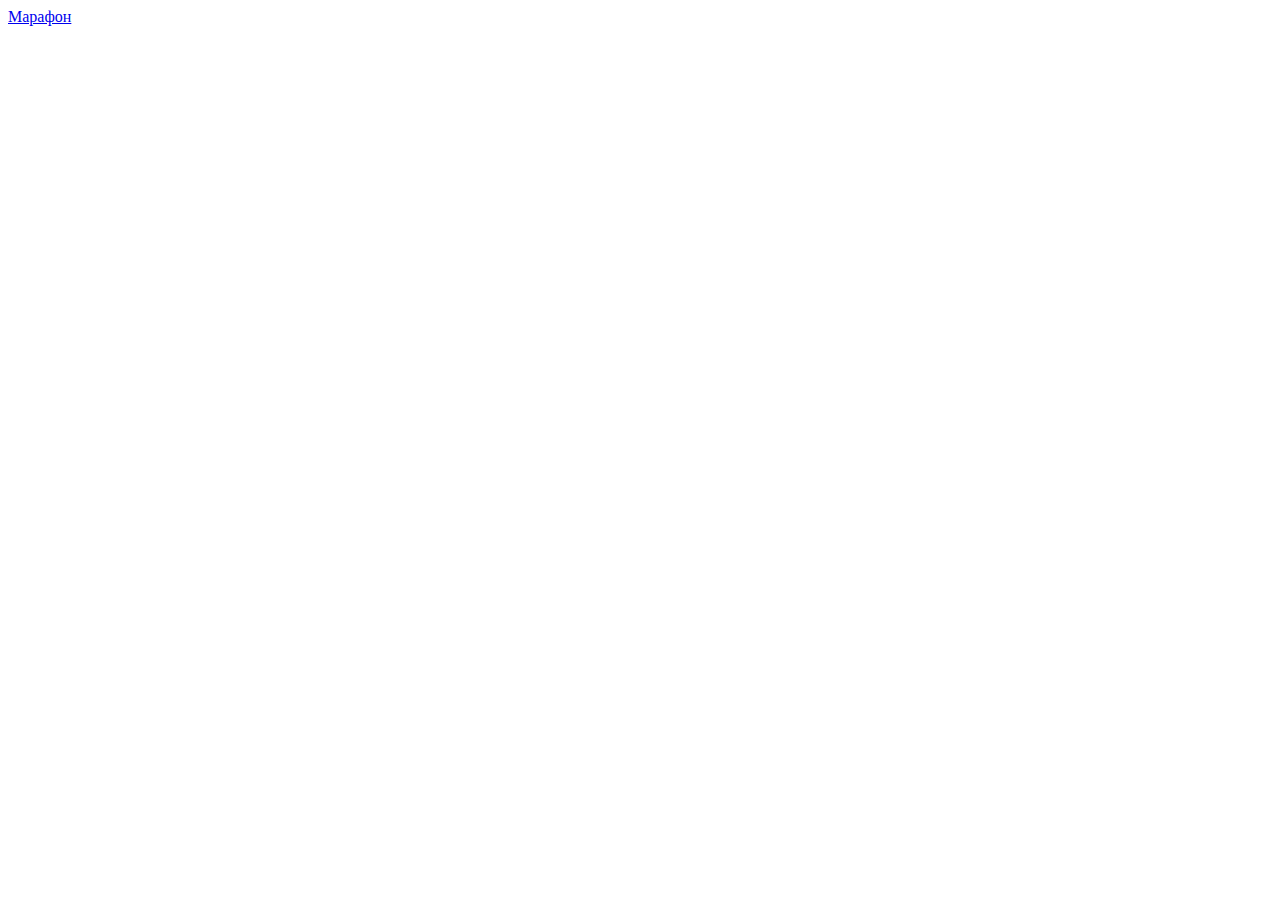
==== index.html @ 185fa80b "add #49" ====
<!DOCTYPE html>
<html lang="en">
<head>
    <meta charset="UTF-8">
    <meta http-equiv="X-UA-Compatible" content="IE=edge">
    <meta name="viewport" content="width=device-width, initial-scale=1.0">
    <title>Проекты</title>
</head>
<body>
    <a href="marathon/todo-with-UI#49/index.html">Марафон</a>
</body>
</html>
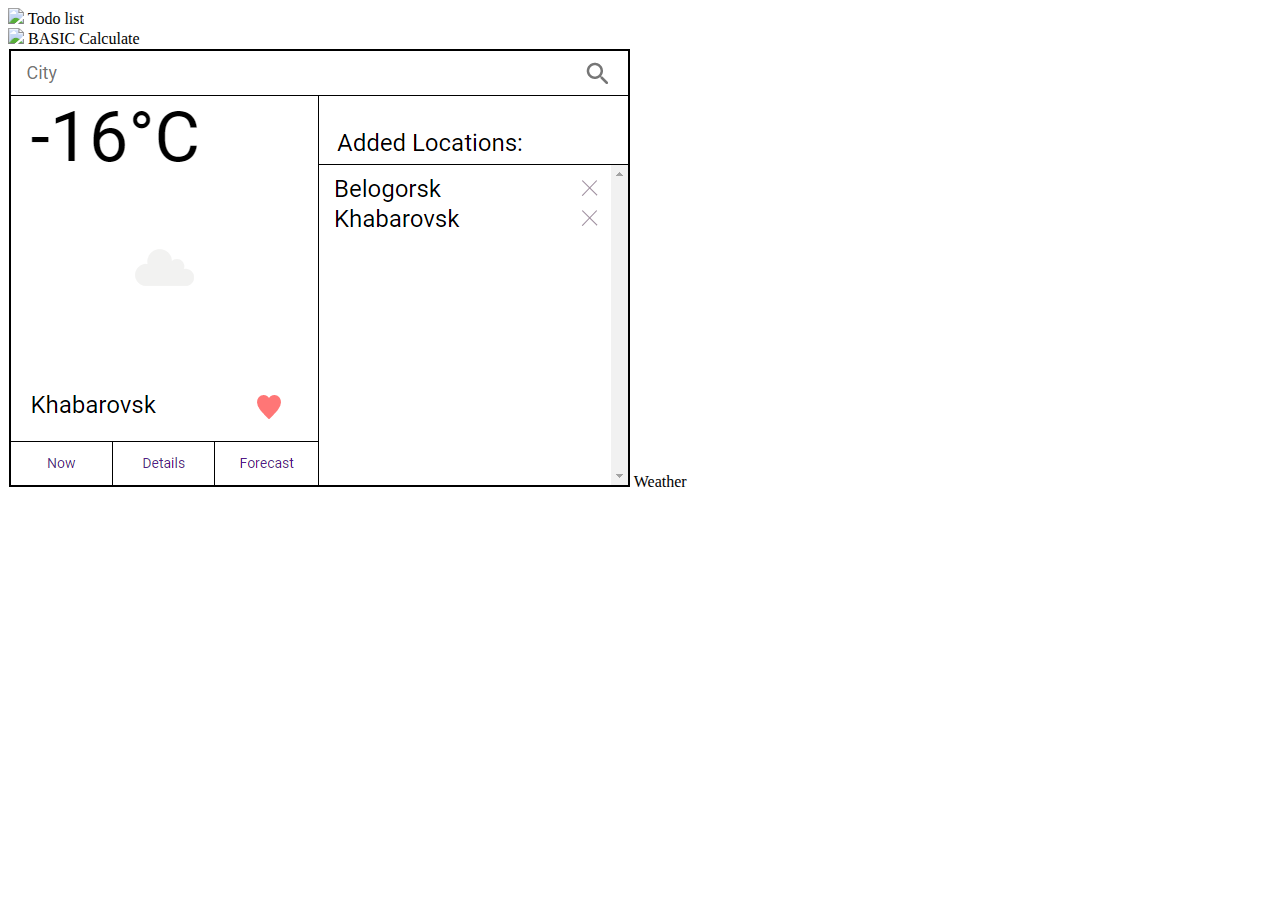
==== commit b451f87e: "added item weather" ====
--- a/index.html
+++ b/index.html
@@ -4,9 +4,38 @@
     <meta charset="UTF-8">
     <meta http-equiv="X-UA-Compatible" content="IE=edge">
     <meta name="viewport" content="width=device-width, initial-scale=1.0">
-    <title>Проекты</title>
+    <link rel="stylesheet" href="css/style.css">
+    <title>Учебные проекты</title>
 </head>
 <body>
-    <a href="marathon/todo-with-UI#49/index.html">Марафон</a>
+    <header>
+
+    </header>
+    <main>
+        <section id="marathon" class="project" >
+            <div class="container">
+                <div class="project_column" >
+
+                    <div class="project_item height">
+                    <a class="item_link" href="marathon/todo-with-UI%2349/"> <img class="item_img_height" src="img/todo.png"></a>
+                        <span class="item_text"> Todo list</span>
+                    </div>
+
+                    <div class="project_item height">
+                        <a href='#'> <img class="item_img_height" src="img/calc.png"></a>
+                        <span class="item_text"> BASIC Calculate</span>
+                    </div>
+                    <div class="project_item width">
+                        <a href='marathon/weather-with-UI%2362/#now'> <img class="item_img_width" src="img/weather.png"></a>
+                        <span class="item_text"> Weather</span>
+                    </div>
+                </div>
+            </div>
+        </section>
+        <section class="">
+
+        </section>
+    </main>
+
 </body>
 </html>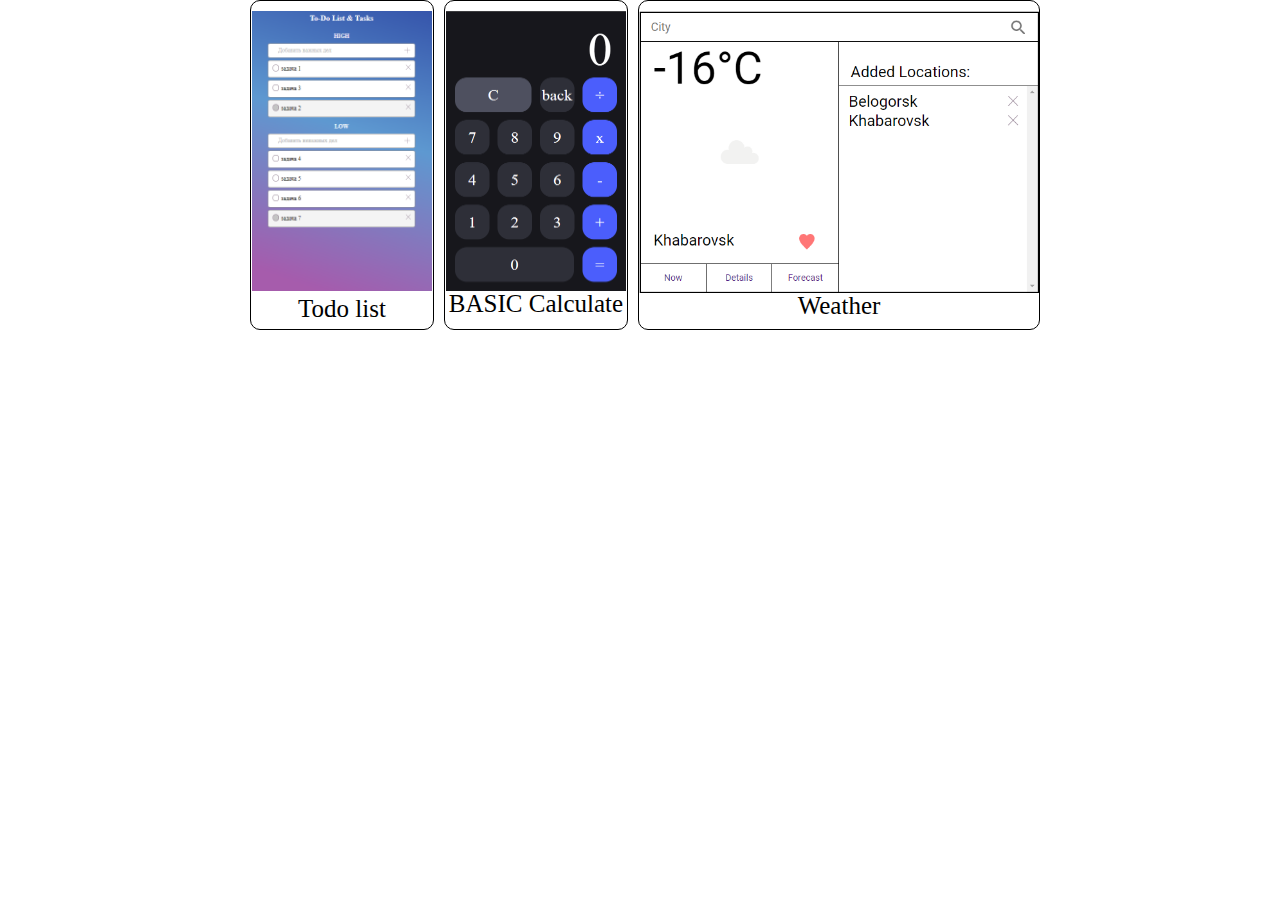
==== commit d82b25bb: "update href main pages" ====
--- a/index.html
+++ b/index.html
@@ -22,7 +22,7 @@
                     </div>
 
                     <div class="project_item height">
-                        <a href='#'> <img class="item_img_height" src="img/calc.png"></a>
+                        <a href='marathon/calc-with-UI%2342/'> <img class="item_img_height" src="img/calc.png"></a>
                         <span class="item_text"> BASIC Calculate</span>
                     </div>
                     <div class="project_item width">
--- a/css/style.css
+++ b/css/style.css
@@ -0,0 +1,65 @@
+/*Обнуление*/
+*{padding: 0;margin: 0;border: 0;}
+*,*:before,*:after{-moz-box-sizing: border-box;-webkit-box-sizing: border-box;box-sizing: border-box;}
+:focus,:active{outline: none;}
+a:focus,a:active{outline: none;}
+nav,footer,header,aside{display: block;}
+html,body{height:100%;width:100%;font-size:100%;line-height:1;font-size:14px;-ms-text-size-adjust:100%;-moz-text-size-adjust:100%;-webkit-text-size-adjust:100%;}
+ input,button,textarea{font-family:inherit;}
+ input::-ms-clear{display: none;}
+button{cursor: pointer;}
+button::-moz-focus-inner{padding:0;border:0;}
+a,a:visited{text-decoration: none;}
+a:hover{text-decoration: none;}
+ul li{list-style: none;}
+img{vertical-align: top;}
+h1,h2,h3,h4,h5,h6{font-size:inherit;font-weight: inherit;}
+/*--------------------*/
+.header{}
+.main{
+    
+}
+.container{
+    margin: 0 auto;
+    width: 800px;
+}
+.project{
+
+}
+.project_column{
+    display: flex;
+}
+.project_item{
+    margin-left: 10px;
+    padding-top: 10px;
+   
+    border: 1px #000000 solid;
+    border-radius: 10px;
+    display: flex;
+    flex-direction: column;
+    align-items: center;
+
+}
+.height{
+    width: 225px;
+    height: 330px;
+}
+
+.item_link{
+    margin-bottom: 5px;
+
+}
+
+.item_img_height{
+width: 180px;
+height: 280px;
+}
+
+.item_img_width{
+    width: 400px;
+}
+.item_text{
+    font-style: normal;
+    font-weight: normal;
+    font-size: 25px;
+}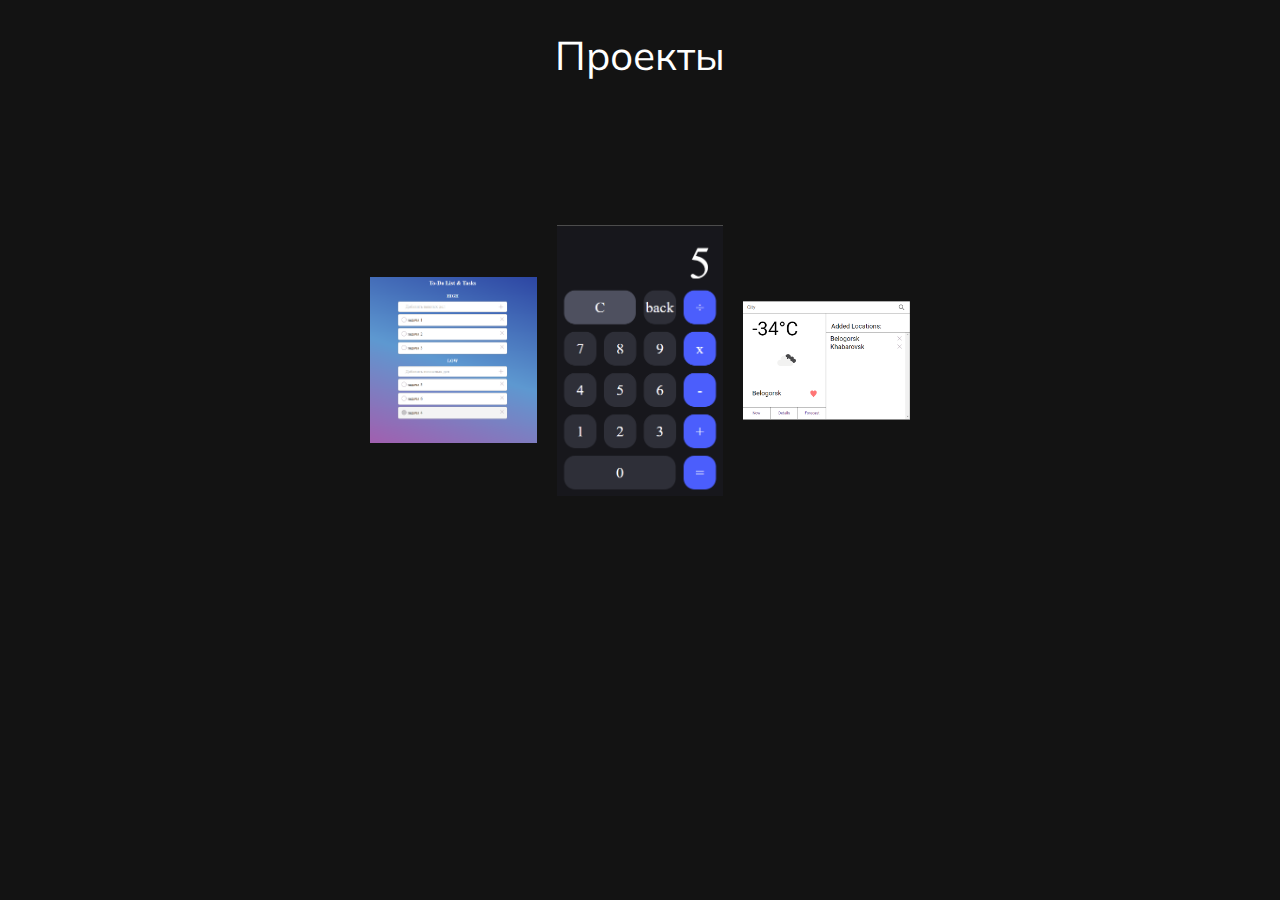
==== commit 6d9ee545: "update page" ====
--- a/index.html
+++ b/index.html
@@ -1,5 +1,6 @@
 <!DOCTYPE html>
 <html lang="en">
+
 <head>
     <meta charset="UTF-8">
     <meta http-equiv="X-UA-Compatible" content="IE=edge">
@@ -7,35 +8,31 @@
     <link rel="stylesheet" href="css/style.css">
     <title>Учебные проекты</title>
 </head>
+
 <body>
-    <header>
+<header>Проекты</header>
+<main>
+    <div class="container">
+        <div class="slide" style="background-image: url('img/todo.png');">
+            <a class="item_link" href="marathon/todo-with-UI%2349/">
+                <h3>ToDo List</h3>
+            </a>
+        </div>
+        <div class="slide" style="
+                background-image: url('img/calc.png');
+              ">
+            <a href='marathon/calc-with-UI%2342/'>
+                <h3>Calculate</h3>
+            </a>
+        </div>
+        <div class="slide" style="background-image: url('img/weather.png'); ">
+            <a href='marathon/weather-with-UI%2362/#now'>
+                <h3>Weather</h3>
+            </a>
+        </div>
+    </div>
+</main>
+    <script src="script/script.js"></script>
+</body>
 
-    </header>
-    <main>
-        <section id="marathon" class="project" >
-            <div class="container">
-                <div class="project_column" >
-
-                    <div class="project_item height">
-                    <a class="item_link" href="marathon/todo-with-UI%2349/"> <img class="item_img_height" src="img/todo.png"></a>
-                        <span class="item_text"> Todo list</span>
-                    </div>
-
-                    <div class="project_item height">
-                        <a href='marathon/calc-with-UI%2342/'> <img class="item_img_height" src="img/calc.png"></a>
-                        <span class="item_text"> BASIC Calculate</span>
-                    </div>
-                    <div class="project_item width">
-                        <a href='marathon/weather-with-UI%2362/#now'> <img class="item_img_width" src="img/weather.png"></a>
-                        <span class="item_text"> Weather</span>
-                    </div>
-                </div>
-            </div>
-        </section>
-        <section class="">
-
-        </section>
-    </main>
-
-</body>
 </html>--- a/css/style.css
+++ b/css/style.css
@@ -1,65 +1,62 @@
-/*Обнуление*/
-*{padding: 0;margin: 0;border: 0;}
-*,*:before,*:after{-moz-box-sizing: border-box;-webkit-box-sizing: border-box;box-sizing: border-box;}
-:focus,:active{outline: none;}
-a:focus,a:active{outline: none;}
-nav,footer,header,aside{display: block;}
-html,body{height:100%;width:100%;font-size:100%;line-height:1;font-size:14px;-ms-text-size-adjust:100%;-moz-text-size-adjust:100%;-webkit-text-size-adjust:100%;}
- input,button,textarea{font-family:inherit;}
- input::-ms-clear{display: none;}
-button{cursor: pointer;}
-button::-moz-focus-inner{padding:0;border:0;}
-a,a:visited{text-decoration: none;}
-a:hover{text-decoration: none;}
-ul li{list-style: none;}
-img{vertical-align: top;}
-h1,h2,h3,h4,h5,h6{font-size:inherit;font-weight: inherit;}
-/*--------------------*/
-.header{}
-.main{
-    
-}
-.container{
-    margin: 0 auto;
-    width: 800px;
-}
-.project{
+@import url("https://fonts.googleapis.com/css?family=Muli&display=swap");
 
-}
-.project_column{
-    display: flex;
-}
-.project_item{
-    margin-left: 10px;
-    padding-top: 10px;
-   
-    border: 1px #000000 solid;
-    border-radius: 10px;
-    display: flex;
-    flex-direction: column;
-    align-items: center;
-
-}
-.height{
-    width: 225px;
-    height: 330px;
+* {
+  box-sizing: border-box;
 }
 
-.item_link{
-    margin-bottom: 5px;
-
+body {
+  font-family: "Muli", sans-serif;
+  overflow: hidden;
+  margin: 0;
+  background: rgb(19, 19, 19);
+  display: flex;
+  justify-content: center;
+  align-items: center;
+  flex-direction: column;
+  color: #fff;
 }
-
-.item_img_height{
-width: 180px;
-height: 280px;
+header {
+  padding: 30px;
+  height: 200px;
+  font-size: 40px;
 }
-
-.item_img_width{
-    width: 400px;
+.main {
+  height: 500px;
 }
-.item_text{
-    font-style: normal;
-    font-weight: normal;
-    font-size: 25px;
-}+.container {
+  width: 600px;
+  display: flex;
+  padding: 0 20px;
+}
+.slide {
+  height: 300px;
+  border-radius: 5px;
+  margin: 10px;
+  cursor: pointer;
+  color: #fff;
+  flex: 1;
+  background-size: contain;
+  background-position: center;
+  background-repeat: no-repeat;
+  position: relative;
+  transition: all 500ms ease-in-out;
+}
+.slide h3 {
+  position: absolute;
+  font-size: 24px;
+  bottom: -50px;
+  left: 50%;
+  margin: 0;
+  opacity: 0;
+}
+.slide.active {
+  flex: 3;
+}
+.slide.active h3 {
+  opacity: 1;
+  transition: opacity 0.3s ease-in 0.4s;
+}
+a {
+  text-decoration: none;
+  color: rgb(255, 255, 255);
+}
